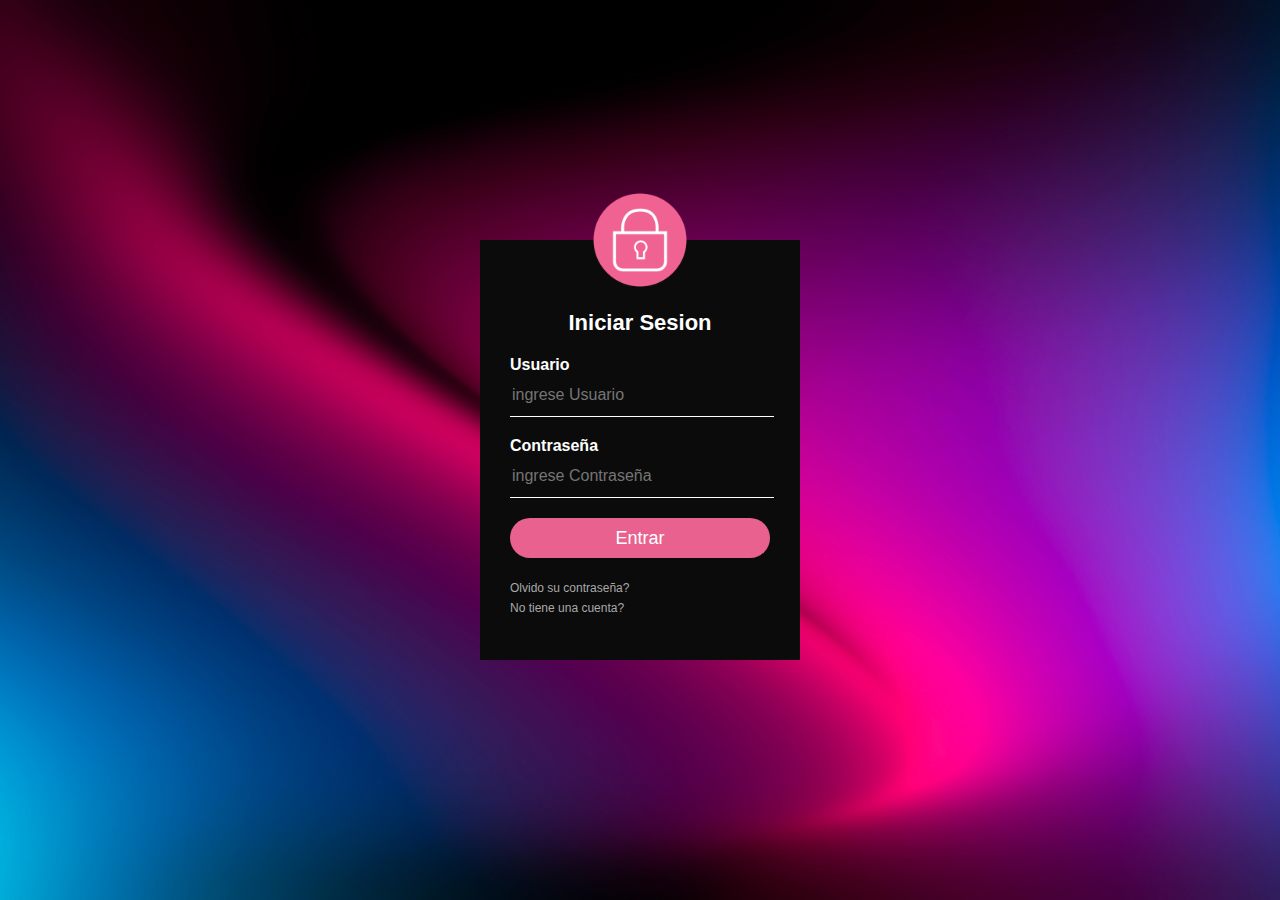
==== login-form/index.html @ dd8fc905 "pagina principal y formulario" ====
<!DOCTYPE html>
<html lang="es">
<head>
    <meta charset="UTF-8">
    <meta http-equiv="X-UA-Compatible" content="IE=edge">
    <meta name="viewport" content="width=device-width, initial-scale=1.0">
    <title>Inicio de sesion</title>
    <link rel="stylesheet" href="css/master.css">
</head>
<body>
   <div class="login-box"> 
    <img class="avatar" src="image/siuu.png" alt="logo de lenovo">
    <h1>Iniciar Sesion</h1>
    <form>
    <!--USERNAME-->
    <label for="usuario">Usuario</label>
    <input type="text" placeholder="ingrese Usuario ">

     <!--PASSWORD-->
     <label for="contraseña">Contraseña</label>
     <input type="password" placeholder="ingrese Contraseña ">

     <input type="submit" value="Entrar">

     <a href="#">Olvido su contraseña?</a><br>
     <a href="#">No tiene una cuenta?</a>
    </form>
   </div> 
</body>
</html>
---- login-form/css/master.css ----
body {
    margin: 0;
    padding: 0;
    background: url(../image//fondo\ loging.jpg) no-repeat center top;
    background-size: cover;
    font-family: sans-serif;
    height: 100vh;
}

.login-box {
width: 320px;
height: 420px;
background: rgb(11, 11, 11);
color: #fff;
top: 50%;
left: 50%;
position: absolute;
transform: translate(-50%, -50%);
box-sizing: border-box;
padding: 70px 30px;
}

.login-box .avatar{
width: 100px;
height: 100px;
border-radius: 50%;
position: absolute;
top:-50px;
left: calc(50% - 50px);
}
.login-box h1 {
 margin:0;
padding: 0 0 20px;
text-align: center;
font-size: 22px;
}



.login-box label {
margin: 0;
padding: 0;
font-weight: bold;
display: block;
}

.login-box input{
    width: 100%;
    margin-bottom: 20px;
}

.login-box input[type="text" ],
.login-box input[type="password" ]{
    border: none;
    border-bottom: 1px solid #fff;
    background: transparent;
    outline: none;
    height: 40px;
    color: #fff;
    font-size: 16px;
}


.login-box input[type="submit" ]{
border: none;
outline: none;
height: 40px;
background: rgb(233, 98, 143);
color: #fff;
font-size: 18px;
border-radius: 20px;
}

.login-box a {
    text-decoration: none;
    font-size: 12px;
    line-height: 20px;
    color:darkgray;
}

.login-box a:hover {
color: #fff;
}
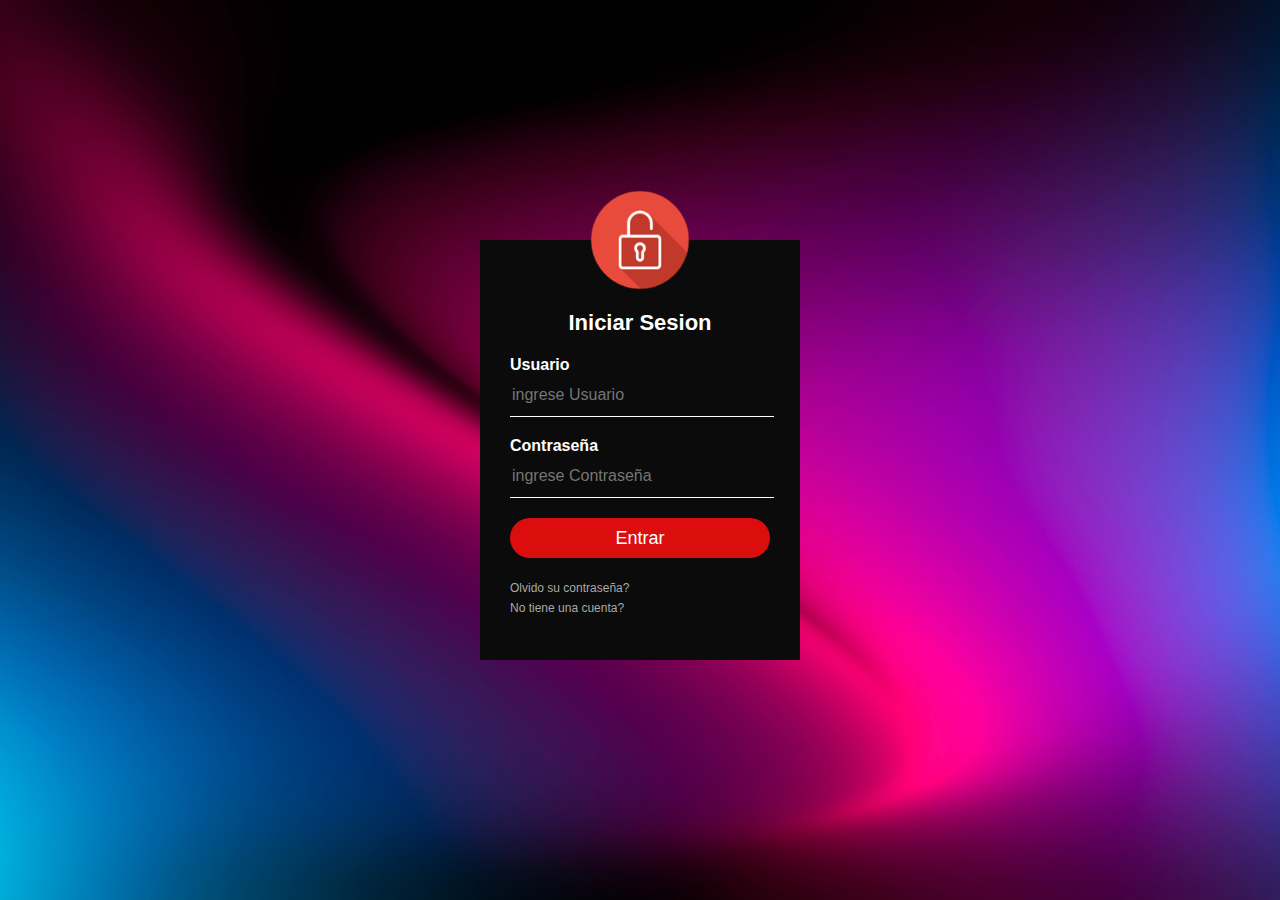
==== commit e7a684aa: "pagina casi terminada" ====
--- a/login-form/index.html
+++ b/login-form/index.html
@@ -1,30 +1,42 @@
 <!DOCTYPE html>
 <html lang="es">
+
 <head>
     <meta charset="UTF-8">
     <meta http-equiv="X-UA-Compatible" content="IE=edge">
     <meta name="viewport" content="width=device-width, initial-scale=1.0">
-    <title>Inicio de sesion</title>
+    <title>Sesion</title>
+    <link rel="shortcut icon" type="image/x-icon" href="image/letra l.webp">
     <link rel="stylesheet" href="css/master.css">
+    <link rel="stylesheet" href="inicio.html">
+    <link rel="stylesheet" href="sesion.php">
+    <link rel="stylesheet" href="registro.html">
+
 </head>
+
 <body>
-   <div class="login-box"> 
-    <img class="avatar" src="image/siuu.png" alt="logo de lenovo">
-    <h1>Iniciar Sesion</h1>
-    <form>
-    <!--USERNAME-->
-    <label for="usuario">Usuario</label>
-    <input type="text" placeholder="ingrese Usuario ">
+    <div class="login-box">
+        <img class="avatar" src="image/iconfinder-lock-open-4341301_120523.png" alt="logo de lenovo">
+        <h1>Iniciar Sesion</h1>
+        <form>
+            <!--USERNAME-->
+            <label for="usuario">Usuario</label>
+            <input type="text" placeholder="ingrese Usuario ">
 
-     <!--PASSWORD-->
-     <label for="contraseña">Contraseña</label>
-     <input type="password" placeholder="ingrese Contraseña ">
+            <!--PASSWORD-->
+            <label for="contraseña">Contraseña</label>
+            <input type="password" placeholder="ingrese Contraseña ">
 
-     <input type="submit" value="Entrar">
+            <form align="center" action="produc.html" method="post">
+                <input type="submit" value="Entrar">
+            </form>
 
-     <a href="#">Olvido su contraseña?</a><br>
-     <a href="#">No tiene una cuenta?</a>
-    </form>
-   </div> 
+
+            <a href="#">Olvido su contraseña?</a><br>
+            <a href="registro.html">No tiene una cuenta?</a>
+
+        </form>
+    </div>
 </body>
+
 </html>--- a/login-form/css/master.css
+++ b/login-form/css/master.css
@@ -58,6 +58,7 @@
     height: 40px;
     color: #fff;
     font-size: 16px;
+
 }
 
 
@@ -65,7 +66,7 @@
 border: none;
 outline: none;
 height: 40px;
-background: rgb(233, 98, 143);
+background: rgb(220, 13, 13);
 color: #fff;
 font-size: 18px;
 border-radius: 20px;
